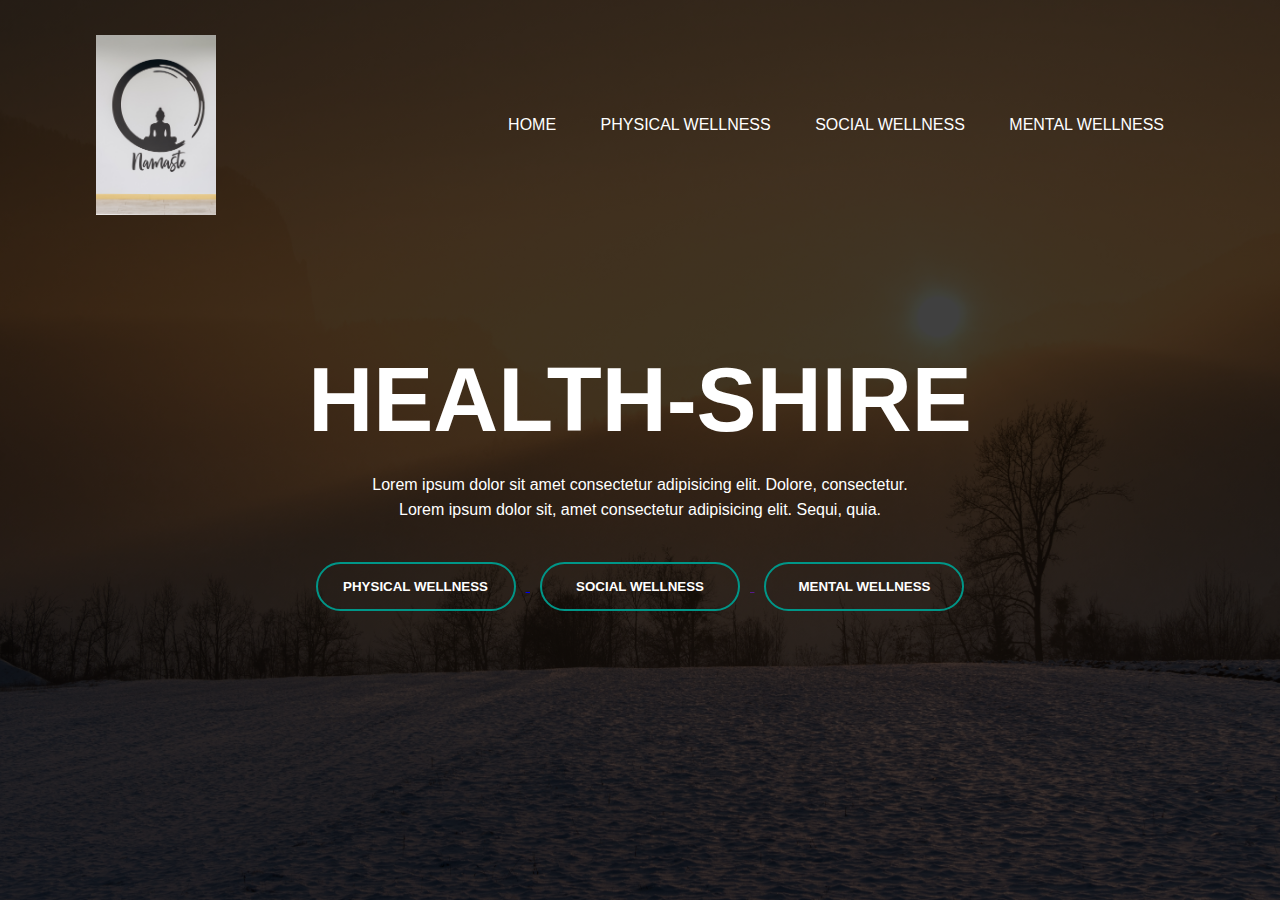
==== index.html @ e01e2dd7 "index on landing page" ====
<!DOCTYPE html>
<html lang="en">

<head>
    <meta charset="UTF-8">
    <meta http-equiv="X-UA-Compatible" content="IE=edge">
    <meta name="viewport" content="width=device-width, initial-scale=1.0">
    <title>Main</title>
    <link rel="stylesheet" href="main.css">
</head>

<body>
    <div class="banner">
        <div class="navbar">
            <img src="images/logo.jpg" class="logo" alt="logo">
            <ul>
                <li><a href="main.html">HOME</a></li>
                <li><a href="physical.html">PHYSICAL WELLNESS</a></li>
                <li><a href="#">SOCIAL WELLNESS</a></li>
                <li><a href="#">MENTAL WELLNESS</a></li>
            </ul>
        </div>
        <div class="content">
            <h1>HEALTH-SHIRE</h1>
            <p>Lorem ipsum dolor sit amet consectetur adipisicing elit. Dolore, consectetur. <br>Lorem ipsum dolor sit,
                amet consectetur adipisicing elit. Sequi, quia.</p>

            <div>
                <a href="physical.html"><button type="button"> <span></span> PHYSICAL WELLNESS</button> </a>
                <a href=""> <button type="button"> <span></span> SOCIAL WELLNESS</button> </a>
                <a href=""> <button type="button"> <span></span> MENTAL WELLNESS</button> </a>
            </div>
        </div>
    </div>
</body>

</html>
---- main.css ----
*{
    margin: 0;
    padding: 0;
    font-family: sans-serif;
}

.banner{
    width: 100%;
    height: 100vh;
    background-image: linear-gradient(rgba(0,0,0,0.75),rgba(0,0,0,0.75)),url(images/Background.jpg);
    background-size: cover;
    background-position: center;
}

.navbar{
    width:85%;
    margin: auto;
    padding:35px 0;
    display: flex;
    align-items: center;
    justify-content: space-between;
}

.logo{
    width: 120px;
    cursor: pointer;
}
.navbar ul li{
    list-style: none;
    display: inline-block;
    margin: 0 20px;
    position: relative;
}
.navbar ul li a{
    text-decoration: none;
    color: #fff;
    text-transform: uppercase;
}

.navbar ul li::after{
    content: '';
    height: 3px;
    width: 0;
    background: #009688;
    position: absolute;
    left:0;
    bottom: -10px;
    transition: 0.5s;
}
.navbar ul li:hover:after{
    width: 100%;
}

.content{
    width: 100%;
    position: absolute;
    top: 50%;
    transform: translateY(-50%);
    text-align: center;
    color: #fff;
}

.content h1{
    font-size: 90px;
    margin-top: 80px;
}
.content p{
    margin: 20px;
    font-weight: 100;
    line-height: 25px;
}

button{
    width: 200px;
    padding: 15px 0;
    text-align: center;
    margin: 20px 10px;
    border-radius: 25px;
    font-weight: bold;
    border: 2px solid #009688;
    background: transparent;
    color: #fff;
    cursor: pointer;
    position: relative;
    overflow: hidden;
}

span{
    background: #009688;
    height: 100%;
    width: 0;
    border-radius: 25px;
    position: absolute;
    left: 0;
    bottom: 0;
    z-index: -1;
    transition: 0.5s;
}
button:hover span{
    width: 100%;
}
button:hover span{
    border: none;
}
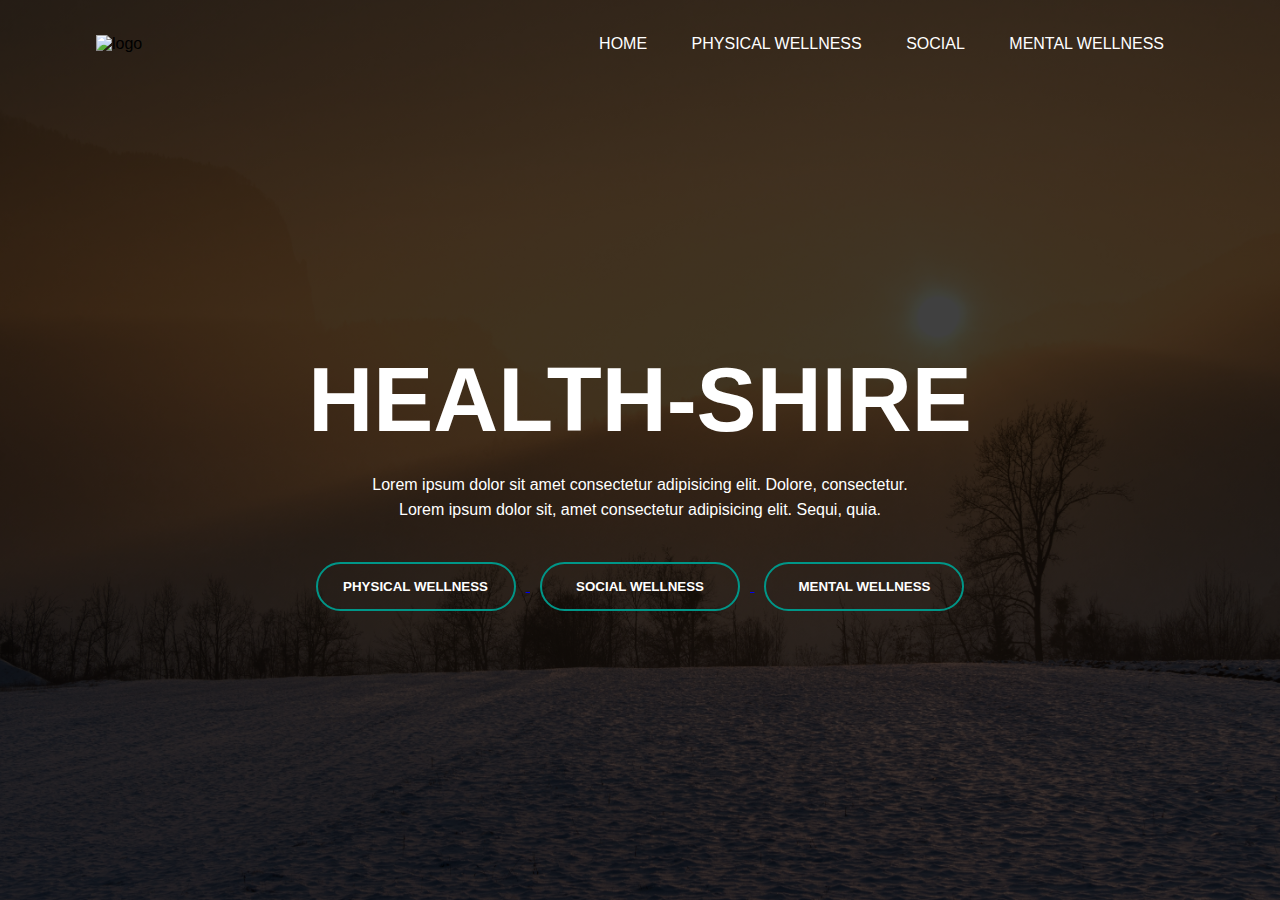
==== commit 1f1972ab: "Merge pull request #3 from amanpatel1527/main" ====
--- a/index.html
+++ b/index.html
@@ -6,7 +6,11 @@
     <meta http-equiv="X-UA-Compatible" content="IE=edge">
     <meta name="viewport" content="width=device-width, initial-scale=1.0">
     <title>Main</title>
+
+    <link rel="stylesheet" href="style.css">
+
     <link rel="stylesheet" href="main.css">
+
 </head>
 
 <body>
@@ -14,9 +18,10 @@
         <div class="navbar">
             <img src="images/logo.jpg" class="logo" alt="logo">
             <ul>
+
                 <li><a href="main.html">HOME</a></li>
                 <li><a href="physical.html">PHYSICAL WELLNESS</a></li>
-                <li><a href="#">SOCIAL WELLNESS</a></li>
+                <li><a href="https://bidisha-addya.github.io/Social/">Social</a></li>
                 <li><a href="#">MENTAL WELLNESS</a></li>
             </ul>
         </div>
@@ -27,8 +32,9 @@
 
             <div>
                 <a href="physical.html"><button type="button"> <span></span> PHYSICAL WELLNESS</button> </a>
-                <a href=""> <button type="button"> <span></span> SOCIAL WELLNESS</button> </a>
-                <a href=""> <button type="button"> <span></span> MENTAL WELLNESS</button> </a>
+                <a href="social/index.html"> <button type="button"> <span></span> SOCIAL WELLNESS</button> </a>
+                <a href="fitness website/mental.html"> <button type="button"> <span></span> MENTAL WELLNESS</button> </a>
+
             </div>
         </div>
     </div>
--- a/style.css
+++ b/style.css
@@ -0,0 +1,104 @@
+*{
+    margin: 0;
+    padding: 0;
+    font-family: sans-serif;
+}
+
+.banner{
+    width: 100%;
+    height: 100vh;
+    background-image: linear-gradient(rgba(0,0,0,0.75),rgba(0,0,0,0.75)),url(images/Background.jpg);
+    background-size: cover;
+    background-position: center;
+}
+
+.navbar{
+    width:85%;
+    margin: auto;
+    padding:35px 0;
+    display: flex;
+    align-items: center;
+    justify-content: space-between;
+}
+
+.logo{
+    width: 120px;
+    cursor: pointer;
+}
+.navbar ul li{
+    list-style: none;
+    display: inline-block;
+    margin: 0 20px;
+    position: relative;
+}
+.navbar ul li a{
+    text-decoration: none;
+    color: #fff;
+    text-transform: uppercase;
+}
+
+.navbar ul li::after{
+    content: '';
+    height: 3px;
+    width: 0;
+    background: #009688;
+    position: absolute;
+    left:0;
+    bottom: -10px;
+    transition: 0.5s;
+}
+.navbar ul li:hover:after{
+    width: 100%;
+}
+
+.content{
+    width: 100%;
+    position: absolute;
+    top: 50%;
+    transform: translateY(-50%);
+    text-align: center;
+    color: #fff;
+}
+
+.content h1{
+    font-size: 90px;
+    margin-top: 80px;
+}
+.content p{
+    margin: 20px;
+    font-weight: 100;
+    line-height: 25px;
+}
+
+button{
+    width: 200px;
+    padding: 15px 0;
+    text-align: center;
+    margin: 20px 10px;
+    border-radius: 25px;
+    font-weight: bold;
+    border: 2px solid #009688;
+    background: transparent;
+    color: #fff;
+    cursor: pointer;
+    position: relative;
+    overflow: hidden;
+}
+
+span{
+    background: #009688;
+    height: 100%;
+    width: 0;
+    border-radius: 25px;
+    position: absolute;
+    left: 0;
+    bottom: 0;
+    z-index: -1;
+    transition: 0.5s;
+}
+button:hover span{
+    width: 100%;
+}
+button:hover span{
+    border: none;
+}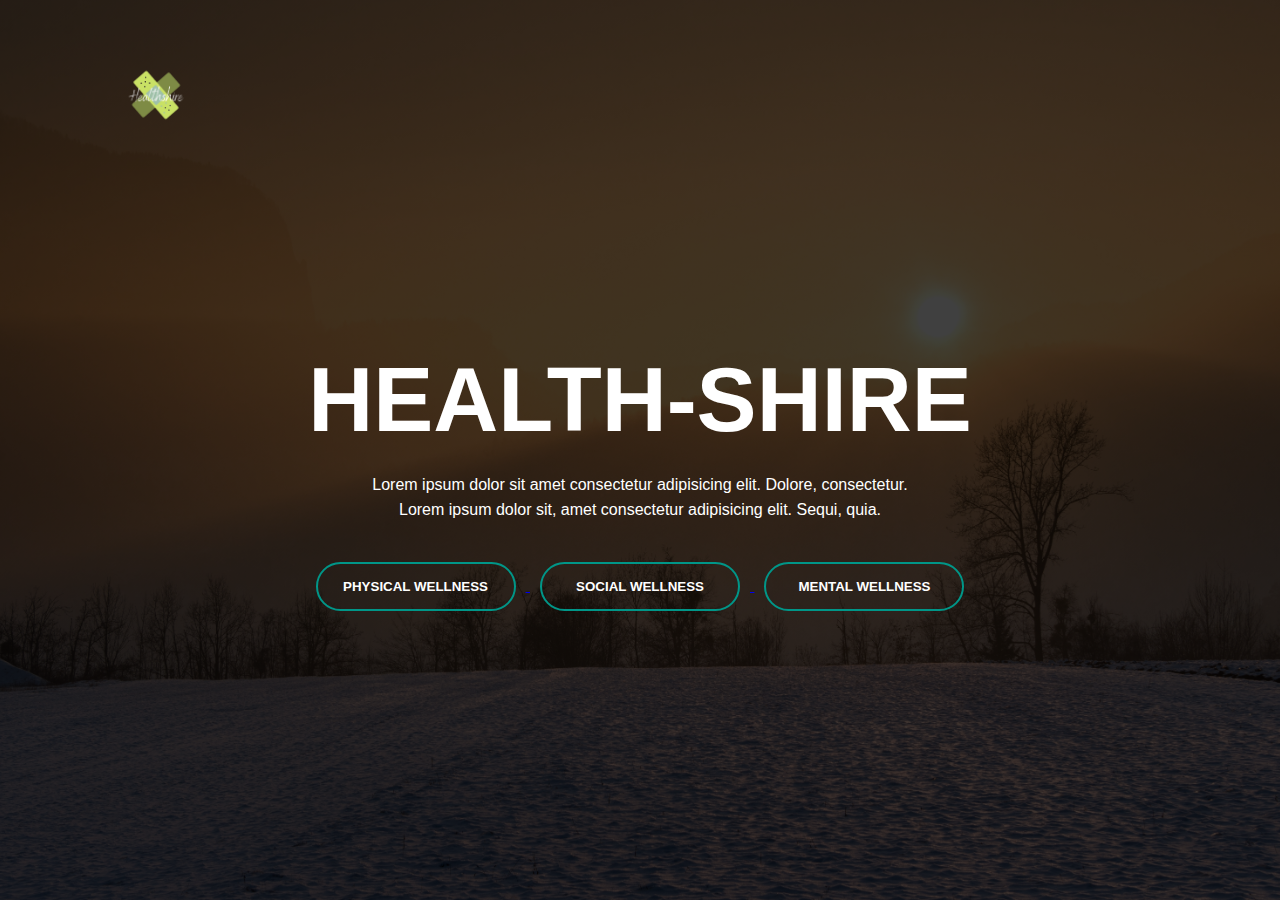
==== commit 34c6bc0b: "." ====
--- a/index.html
+++ b/index.html
@@ -6,23 +6,18 @@
     <meta http-equiv="X-UA-Compatible" content="IE=edge">
     <meta name="viewport" content="width=device-width, initial-scale=1.0">
     <title>Main</title>
-
     <link rel="stylesheet" href="style.css">
-
-    <link rel="stylesheet" href="main.css">
-
 </head>
 
 <body>
     <div class="banner">
         <div class="navbar">
-            <img src="images/logo.jpg" class="logo" alt="logo">
+            <img src="images/Health_Shire_logo.png" class="logo" alt="logo">
             <ul>
-
-                <li><a href="main.html">HOME</a></li>
+                <!-- <li><a href="main.html">HOME</a></li>
                 <li><a href="physical.html">PHYSICAL WELLNESS</a></li>
                 <li><a href="https://bidisha-addya.github.io/Social/">Social</a></li>
-                <li><a href="#">MENTAL WELLNESS</a></li>
+                <li><a href="#">MENTAL WELLNESS</a></li> -->
             </ul>
         </div>
         <div class="content">
@@ -34,7 +29,6 @@
                 <a href="physical.html"><button type="button"> <span></span> PHYSICAL WELLNESS</button> </a>
                 <a href="social/index.html"> <button type="button"> <span></span> SOCIAL WELLNESS</button> </a>
                 <a href="fitness website/mental.html"> <button type="button"> <span></span> MENTAL WELLNESS</button> </a>
-
             </div>
         </div>
     </div>
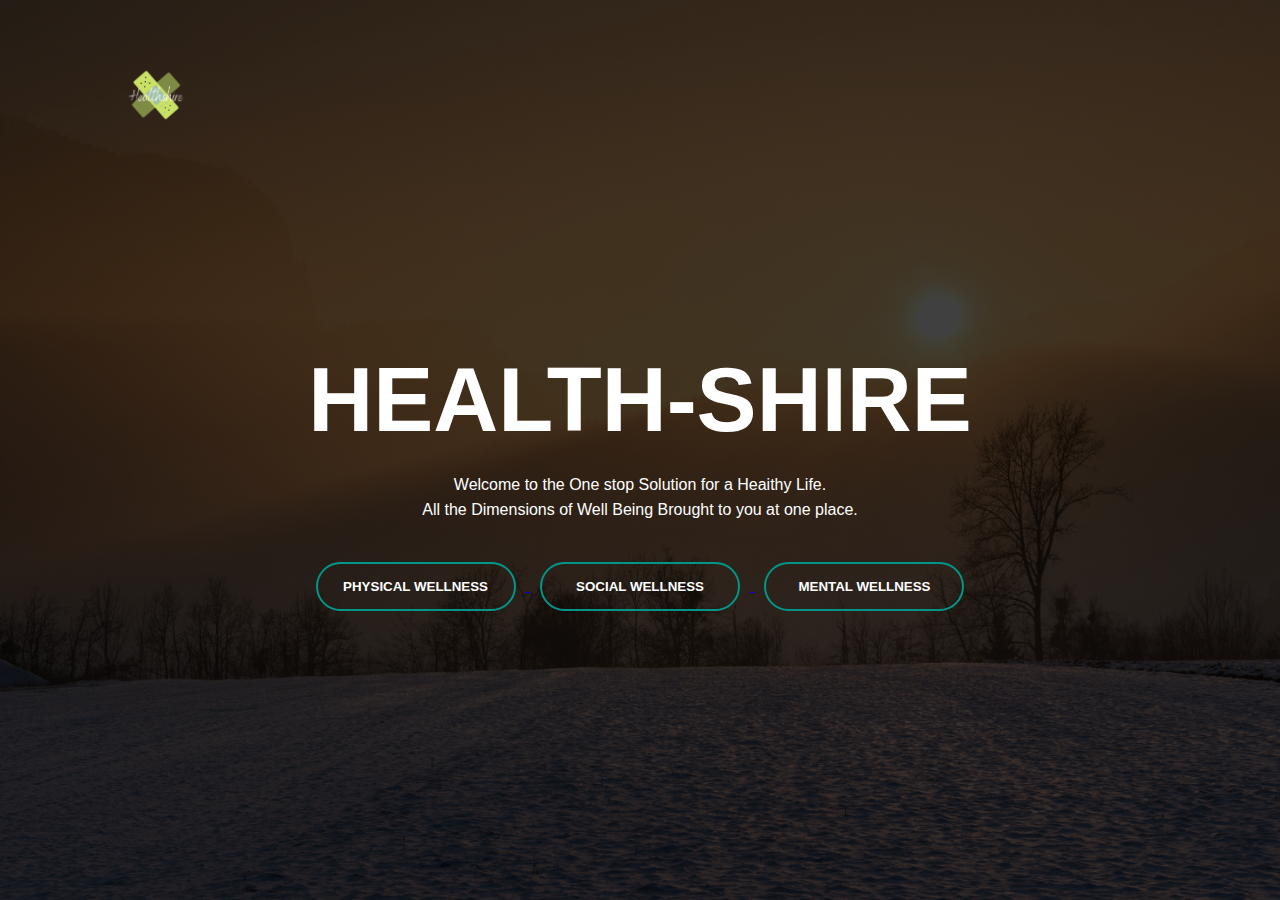
==== commit a222959f: "3 commit" ====
--- a/index.html
+++ b/index.html
@@ -7,6 +7,11 @@
     <meta name="viewport" content="width=device-width, initial-scale=1.0">
     <title>Main</title>
     <link rel="stylesheet" href="style.css">
+
+    <link rel="stylesheet" href="style.css">
+
+    <link rel="stylesheet" href="main.css">
+
 </head>
 
 <body>
@@ -15,6 +20,8 @@
             <img src="images/Health_Shire_logo.png" class="logo" alt="logo">
             <ul>
                 <!-- <li><a href="main.html">HOME</a></li>
+
+                <li><a href="main.html">HOME</a></li>
                 <li><a href="physical.html">PHYSICAL WELLNESS</a></li>
                 <li><a href="https://bidisha-addya.github.io/Social/">Social</a></li>
                 <li><a href="#">MENTAL WELLNESS</a></li> -->
@@ -22,13 +29,14 @@
         </div>
         <div class="content">
             <h1>HEALTH-SHIRE</h1>
-            <p>Lorem ipsum dolor sit amet consectetur adipisicing elit. Dolore, consectetur. <br>Lorem ipsum dolor sit,
-                amet consectetur adipisicing elit. Sequi, quia.</p>
+            <p>Welcome to the One stop Solution for a Heaithy Life.<br>
+                All the Dimensions of Well Being Brought to you at one place.</p>
 
             <div>
                 <a href="physical.html"><button type="button"> <span></span> PHYSICAL WELLNESS</button> </a>
                 <a href="social/index.html"> <button type="button"> <span></span> SOCIAL WELLNESS</button> </a>
                 <a href="fitness website/mental.html"> <button type="button"> <span></span> MENTAL WELLNESS</button> </a>
+
             </div>
         </div>
     </div>
--- a/main.css
+++ b/main.css
@@ -0,0 +1,104 @@
+*{
+    margin: 0;
+    padding: 0;
+    font-family: sans-serif;
+}
+
+.banner{
+    width: 100%;
+    height: 100vh;
+    background-image: linear-gradient(rgba(0,0,0,0.75),rgba(0,0,0,0.75)),url(images/Background.jpg);
+    background-size: cover;
+    background-position: center;
+}
+
+.navbar{
+    width:85%;
+    margin: auto;
+    padding:35px 0;
+    display: flex;
+    align-items: center;
+    justify-content: space-between;
+}
+
+.logo{
+    width: 120px;
+    cursor: pointer;
+}
+.navbar ul li{
+    list-style: none;
+    display: inline-block;
+    margin: 0 20px;
+    position: relative;
+}
+.navbar ul li a{
+    text-decoration: none;
+    color: #fff;
+    text-transform: uppercase;
+}
+
+.navbar ul li::after{
+    content: '';
+    height: 3px;
+    width: 0;
+    background: #009688;
+    position: absolute;
+    left:0;
+    bottom: -10px;
+    transition: 0.5s;
+}
+.navbar ul li:hover:after{
+    width: 100%;
+}
+
+.content{
+    width: 100%;
+    position: absolute;
+    top: 50%;
+    transform: translateY(-50%);
+    text-align: center;
+    color: #fff;
+}
+
+.content h1{
+    font-size: 90px;
+    margin-top: 80px;
+}
+.content p{
+    margin: 20px;
+    font-weight: 100;
+    line-height: 25px;
+}
+
+button{
+    width: 200px;
+    padding: 15px 0;
+    text-align: center;
+    margin: 20px 10px;
+    border-radius: 25px;
+    font-weight: bold;
+    border: 2px solid #009688;
+    background: transparent;
+    color: #fff;
+    cursor: pointer;
+    position: relative;
+    overflow: hidden;
+}
+
+span{
+    background: #009688;
+    height: 100%;
+    width: 0;
+    border-radius: 25px;
+    position: absolute;
+    left: 0;
+    bottom: 0;
+    z-index: -1;
+    transition: 0.5s;
+}
+button:hover span{
+    width: 100%;
+}
+button:hover span{
+    border: none;
+}